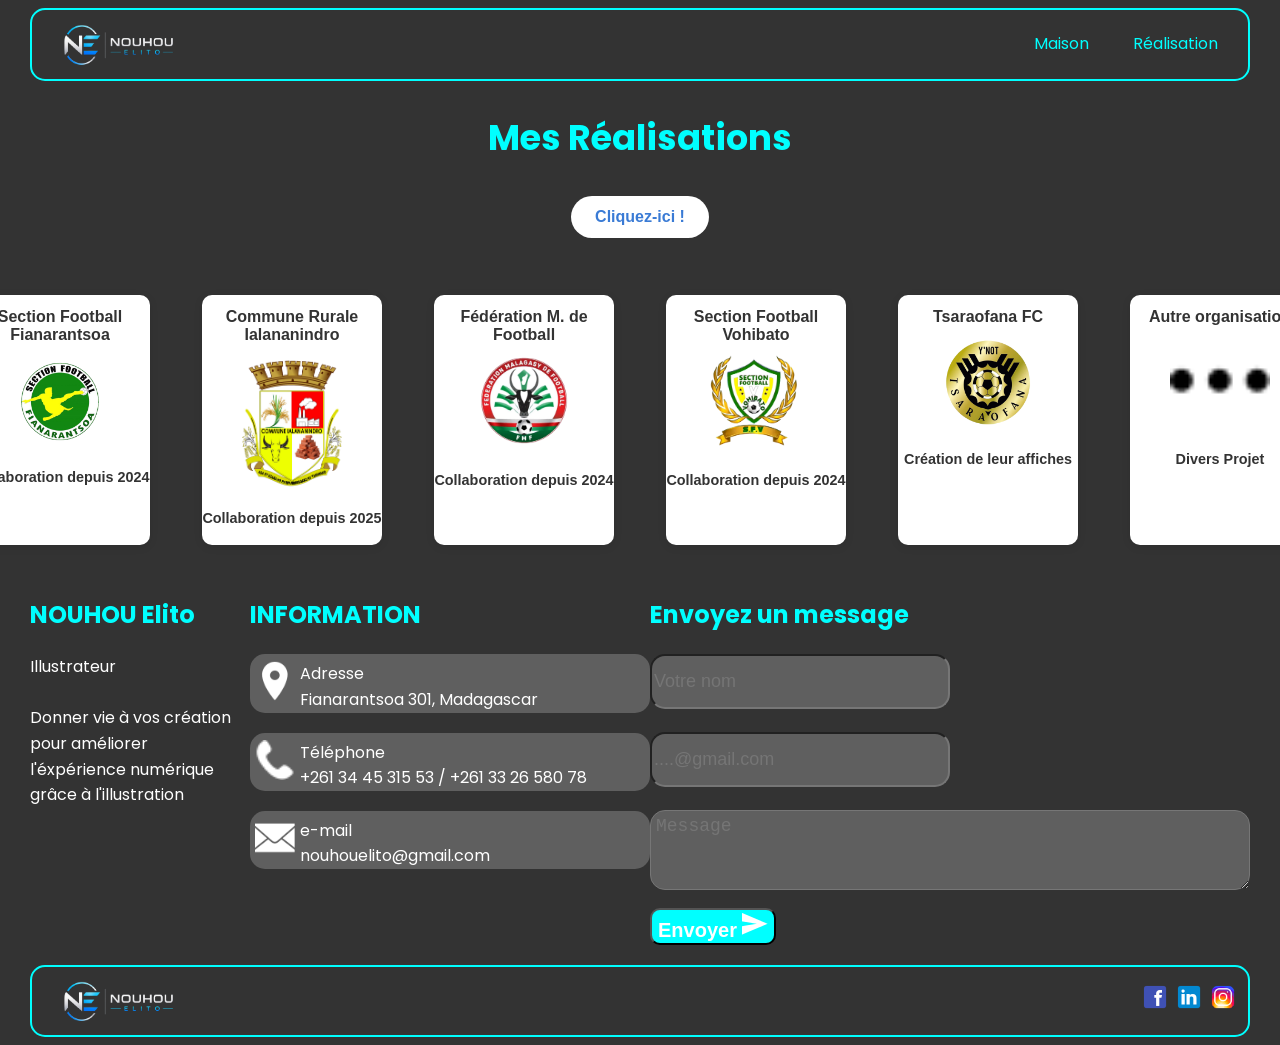
==== Réalisation.html @ 3449a27c "version1" ====
<!DOCTYPE html>
<html lang="en">
<head>
    <meta charset="UTF-8">
    <meta name="viewport" content="width=device-width, initial-scale=1.0">
    <title>Réalisation</title>
    <link rel="stylesheet" href="rea.css">
</head>
<body>

    <header>
        <img src="Sary/Nouhou.png" alt="Logo">
        <nav>
            <a href="PortFolio.html">Maison</a>
            <a href="Réalisation.html">Réalisation</a>
        </nav>
    </header>

    <section id="bien" class="fade">
        <h2>Mes Réalisations</h2>
            <button onclick="changerTexte()">Cliquez-ici !</button>
        <p id="texteAnime"></p>
    </section>

    <section class="Projet fade">
        <button class="fra" onclick="showContent('proj1')">
            <article class="type">
                <h2>Section Football Fianarantsoa</h2>
                <img src="Sary/Logo section F1.png" alt="Imgade de Présentation">
                <p>Collaboration depuis 2024</p>
            </article>
        </button>

        <button class="fra" onclick="showContent('proj2')">
            <article class="type">
                <h2>Commune Rurale Ialananindro</h2>
                <img src="Sary/Logo CR ialananindro.png" alt="logo">
                <p>Collaboration depuis 2025</p>
            </article>
        </button>
            
        <button class="fra" onclick="showContent('proj3')">
            <article class="type">
                <h2>Fédération M. de Football</h2>
                <img src="Sary/Logo Federation.png" alt="logo">
                <p>Collaboration depuis 2024</p>
            </article>
        </button>

        <button class="fra" onclick="showContent('proj4')">
            <article class="type">
                <h2>Section Football Vohibato</h2>
                <img src="Sary/Logo Section Vohibaato.png" alt="logo">
                <p>Collaboration depuis 2024</p>
            </article>
        </button>

        <button class="fra" onclick="showContent('proj5')">
            <article class="type">
                <h2>Tsaraofana FC</h2>
                <img src="Sary/logo tsaraofana 2.png" alt="logo">
                <p>Création de leur affiches</p>
            </article>
        </button>

        <button class="fra" onclick="showContent('proj6')">
            <article class="type">
                <h2>Autre organisation</h2>
                <img src="Sary/icons8_more_26px.png" alt="trois point">
                <p>Divers Projet</p>
            </article>
        </button>
    </section>

    <!-- CONTENU DYNAMIQUE -->
    <section id="content" class="fade">
        <div id="proj1" class="content-item">
            <div class="icone">
                <img src="Sary/Logo section F1.png" alt="Imgade de Présentation">
                <h2>Section Football Fianarantsoa</h2>
            </div>

            <section class="Projet1">
                <img src="Sary/Certificat.jpg" alt="" width="300px">
                <img src="Sary/Classement Groupe B.jpg" alt="" width="180px">
                <img src="Sary/J4 D3 GA 2026.jpg" alt="" width="180px">
                <img src="Sary/design Bagde.jpg" alt="" width="180px">
            </section>

            <section class="Projet1">
                <img src="Sary/J1 Feminin.jpg" alt="" width="180px">
                <img src="Sary/Licence Fianarantsoa.jpg" alt="" width="300px">
                <img src="Sary/Tournoi Basket.jpg" alt="" width="180px">
                <img src="Sary/Tournoi Vacance 2025.jpg" alt="" width="180px">
            </section>
        </div>

        <div id="proj2" class="content-item">
            <div class="icone">
                <img src="Sary/Logo CR ialananindro.png" alt="Imgade de Présentation">
                <h2>Commune Rurale Ialananindro</h2>
            </div>

            <section class="Projet1">
                <img src="Sary/Plan de Masse.jpg" alt="" width="180px">
                <img src="Sary/" alt="">
                <img src="Sary/8 mars ialananindro.jpg" alt="" width="500px">
                <img src="Sary/" alt="">
            </section>

            <section class="Projet1">
                <img src="Sary/" alt="">
                <img src="Sary/" alt="">
                <img src="Sary/" alt="">
                <img src="Sary/" alt="">
            </section>
        </div>

        <div id="proj3" class="content-item">
            <div class="icone">
                <img src="Sary/Logo Federation.png" alt="Imgade de Présentation">
                <h2>Fédération Malagasy de Football</h2>
            </div>

            <section class="Projet1">
                <img src="Sary/Phase Final Feminin.png" alt="" width="180px">
                <img src="Sary/Calendrier U17.jpg" alt="" width="180px">
                <img src="Sary/Phase Final Feminin Gp.png" alt="" width="180px">
                <img src="Sary/Mada vs Seychelles.jpg" alt="" width="180px">
            </section>

            <section class="Projet1">
                <img src="Sary/Haute Matsiatra.jpg" alt="" width="250px">
                <img src="Sary/Billet Barea.png" alt="" width="250px">
                <img src="Sary/Championne.jpg" alt="" width="250px">
                <img src="Sary/" alt="">
            </section>
        </div>

        <div id="proj4" class="content-item">
            <div class="icone">
                <img src="Sary/Logo Section Vohibaato.png" alt="Imgade de Présentation">
                <h2>Section Football Vohibato</h2>
            </div>

            <section class="Projet1">
                <img src="Sary/Resultat demi.jpg" alt="" width="300px">
                <img src="Sary/Quart Vohibato 1.jpg" alt="" width="180px">
                <img src="Sary/Final 2025 vohibato.jpg" alt="" width="180px">
            </section>

            <section class="Projet1">
                <img src="Sary/Certificat Arbitre.jpg" alt="" width="300px">
                <img src="Sary/Final.png" alt="" width="180px">
            </section>
        </div>

        <div id="proj5" class="content-item">
            <div class="icone">
                <img src="Sary/logo tsaraofana 2.png" alt="Imgade de Présentation">
                <h2>Tsaraofana FC</h2>
            </div>

            <section class="Projet1">
                <img src="Sary/Jour de match J4.jpg" alt="" width="180px">
                <img src="Sary/D1 J12.jpg" alt="" width="180px">
                <img src="Sary/Play off.jpg" alt="" width="180px">
                <img src="Sary/XI depart.jpg" alt="" width="180px">
            </section>

            <section class="Projet1">
                <img src="Sary/Full time play off J1.jpg" alt="" width="300px">
                <img src="Sary/D1 J9.jpg" alt="" width="300px">
                <img src="Sary/Final Retour.jpg" alt="" width="180px">
            </section>
        </div>

        <div id="proj6" class="content-item">
            <div class="icone">
                <h2>Divers Projet</h2>
            </div>

            <section class="Projet1">
                <img src="Sary/Cal vao recto.jpg" alt="" width="300px">
                <img src="Sary/Carte Visite.jpg" alt="" width="300px">
                <img src="Sary/Fac Science.jpg" alt="" width="180px">
            </section>

            <section class="Projet1">
                <img src="Sary/Nouvelle An.jpg" alt="" width="300px">
                <img src="Sary/17.2.jpg" alt="" width="300px">
                <img src="Sary/17.1.jpg" alt="" width="300px">
            </section>
        </div>
    </section>

    <Section class="demi fade">
        <article>
            <h2>
                NOUHOU Elito
            </h2>
            Illustrateur <br> <br>
            Donner vie à vos création pour améliorer <br> 
            l'éxpérience numérique grâce à l'illustration
        </article>

        <article>
            <h2>
                INFORMATION
            </h2>
            <div class="loca">
                <img src="Sary/Localisation.png" alt="" width="40px" height="40px">
                Adresse <br>
                Fianarantsoa 301, Madagascar
            </div>
            <div class="loca">
                <img src="Sary/phone.png" alt="" width="40px" height="40px">
                Téléphone <br>
                +261 34 45 315 53 / +261 33 26 580 78
            </div>
            <div class="loca">
                <img src="Sary/email.png" alt="" width="40px" height="40px">
                e-mail <br>
                nouhouelito@gmail.com
            </div>
        </article>

        <article>
            <h2>
                Envoyez un message
            </h2>

            <div id="contact" class="py-5 fade-in">
                <form method="POST">
                    <div>
                        <input type="text" name="nom" placeholder="Votre nom" required>
                        <input type="email" name="email" placeholder="....@gmail.com" required>
                    </div>
                    <textarea name="message" placeholder="Message" required></textarea> <br>
                    <button>Envoyer <img src="Sary/send.png" alt="" ></button>
                </form>
            </div>
        </article>
    </Section>

    <footer>
        <img src="Sary/Nouhou.png" alt="Logo" width="150px">
        <div>
            <a href="https://www.facebook.com/nouhou.elito" target="_blank"><img src="Sary/facebook.png" alt="Facebook"></a>
            <a href="https://www.linkedIn.com/in/nouhou-elito" target="_blank"><img src="Sary/link.png" alt="linkedIn"></a>
            <a href="https://www.Instagram.com/elitonouhou" target="_blank"><img src="Sary/insta.png" alt="Instagram"></a>
        </div>
    </footer>

    <script>

        // ===== TEXTE BOUTON =====
        function changerTexte() {
            const texte = document.getElementById("texteAnime");
            texte.innerText = "Appuyez sur un logo pour découvrir l'utilisation de mon expertise";
            texte.style.color = "#fff";
            texte.style.fontSize = "18px";
        }

        // ===== AFFICHAGE PROJET + ANIMATION =====
        function showContent(id) {

            const contents = document.querySelectorAll('.content-item');

            contents.forEach(item => {
                item.style.display = 'none';
            });

            const target = document.getElementById(id);
            target.style.display = 'block';

            // animation apparition
            target.style.opacity = 0;
            target.style.transform = "translateY(40px)";

            setTimeout(() => {
                target.style.transition = "0.6s";
                target.style.opacity = 1;
                target.style.transform = "translateY(0)";
            }, 100);
        }

        // ===== ANIMATION SCROLL =====
        const faders = document.querySelectorAll('.fade');

        function showOnScroll() {
            faders.forEach(el => {
                const top = el.getBoundingClientRect().top;
                const screenHeight = window.innerHeight;

                if (top < screenHeight - 100) {
                    el.classList.add('visible');
                }
            });
        }

        window.addEventListener('scroll', showOnScroll);
        window.addEventListener('load', showOnScroll);

        // ===== MACHINE À ÉCRIRE =====
        const titre = document.querySelector("#bien h2");

        if (titre) {
            const texte = titre.innerHTML;
            titre.innerHTML = "";

            let i = 0;

            function typing() {
                if (i < texte.length) {
                    titre.innerHTML += texte.charAt(i);
                    i++;
                    setTimeout(typing, 80);
                }
            }

            typing();
        }

    </script>

</body>
</html>
---- rea.css ----
@import url('https://fonts.googleapis.com/css2?family=Poppins:wght@300;500;700&display=swap');

* {
    box-sizing: border-box;
    scroll-behavior: smooth;
}

body {
    font-family: 'Poppins', sans-serif;
    background: #333;
    color: white;
    line-height: 1.6;
    margin-left: 30px;
    margin-right: 30px;
}


header {
    display: flex;
    justify-content: space-between;
    background-color: #333;
    border: solid 2px aqua;
    align-items: center;
    padding: 10px;
    border-radius: 15px;
}

nav a {
    text-decoration: none;
    padding: 20px;
    margin-top: 20px;
    color: aqua;
}

nav a:hover {
    color: red;
}

h4 {
    margin-bottom: 10px;
    display: flex;
}


header img {
    width: 150px;
}

section.Projet {
    max-width: 100%;
    padding: 10px;
    border-radius: 15px;
    animation: fadeIn 1s ease;
    display: flex;
    justify-content: center;
}

.type {
    background-color: white;
    width: 180px;
    border-radius: 10px;
    box-shadow: 0 2px 8px rgba(0,0,0,0.1);
    overflow: hidden;
    transition: transform 0.3s;
    margin: 20px;
    height: 250px;
}

.icone {
    display: flex;
    justify-content: center;
    align-items: center;
}

.icone img {
    width: 50px;
    height: 50px;
}

section.Projet1 {
    max-width: 100%;
    padding: 10px;
    border-radius: 15px;
    animation: fadeIn 1s ease;
    display: flex;
    justify-content: center;
}

.Projet1 img {
    background-color: white;
    border-radius: 10px;
    box-shadow: 0 2px 8px rgba(0,0,0,0.1);
    overflow: hidden;
    transition: transform 0.3s;
    margin: 5px;
}

article.type h2 {
    font-size: 1rem;
    margin-bottom: 5px;
    color: #333;
    text-align: center;
}

article.type p {
    font-size: 0.9rem;   
    color: #333;
    text-align: center;
}

.type:hover {
    transform: translateY(-5px);
}

.type img {
    width: 100px;
    text-align: center;
    object-fit: cover;
    border-radius: 10px;
}

button.fra {
    background: none;
    border: none;
}

.demi h2 {
    color: aqua;
}

.demi {
    display: flex;
    justify-content: space-between;
    
}

.loca {
    display: flex;
    background: rgb(95, 95, 95);
    width: 400px;
    text-align: left;
    padding-top: 7px;
    border-radius: 15px;
    margin-top: 20px;
}

.loca img {
    margin-left: 5px;
    margin-right: 5px;
    
}

input {
    width: 300px;
    height: 55px;
    font-size: 18px;
    margin-bottom: 23px;
    border-radius: 15px;
    background: rgb(95, 95, 95);
    color: white;
}
textarea {
    width: 600px;
    height: 80px    ;
    font-size: 18px;
    border-radius: 15px;
    padding: 5px;
    background: rgb(95, 95, 95);
    color: white;
}

button {
    background-color: aqua;
    color: white;
    align-items: center;
    font-weight: 700;
    font-size: 20px;
    border-radius: 10px;
    margin-top: 10px;
}

footer {
    display: flex;
    justify-content: space-between;
    background-color: #333;
    border: solid 2px aqua;
    align-items: center;
    padding: 10px;
    border-radius: 15px;
    margin-top: 20px;
}

footer div img {
    width: 30px;
}

.content-item {
  display: none;
  margin-top: 20px;
  padding: 20px;
  border-radius: 10px;
}


#bien {
    text-align: center;
    color: aqua;
    border-radius: 0;
    box-shadow: none;
}

#bien h2 {
    font-size: 2.2rem;
    margin-bottom: 20px;
}

#bien button {
    padding: 12px 24px;
    font-size: 16px;
    background: #fff;
    color: #3a7bd5;
    border: none;
    border-radius: 30px;
    cursor: pointer;
    transition: transform 0.2s ease, background 0.3s ease;
}

#bien button:hover {
    background: #eee;
    transform: scale(1.05);
}

#textAnime {
    margin-top: 20px;
    font-weight: bold;
}

/* ===== ANIMATIONS ===== */

.fade {
    opacity: 0;
    transform: translateY(40px);
    transition: 0.8s ease;
}

.fade.visible {
    opacity: 1;
    transform: translateY(0);
}

/* effet zoom image */
.Projet1 img {
    transition: transform 0.4s ease;
}

.Projet1 img:hover {
    transform: scale(1.05);
}

/* ===== RESPONSIVE GLOBAL ===== */

/* TABLETTE */
@media (max-width: 1024px) {

    section.Projet {
        flex-wrap: wrap;
    }

    .type {
        width: 45%;
    }

    section.Projet1 {
        flex-wrap: wrap;
    }

    .Projet1 img {
        width: 45% !important;
    }

    .demi {
        flex-direction: column;
        align-items: center;
    }

    textarea {
        width: 100%;
    }
}

/* MOBILE */
@media (max-width: 600px) {

    body {
        margin: 10px;
    }

    header {
        flex-direction: column;
        text-align: center;
    }

    nav a {
        display: block;
        padding: 10px;
    }

    section.Projet {
        flex-direction: column;
        align-items: center;
    }

    .type {
        width: 90%;
    }

    .Projet1 {
        flex-direction: column;
        align-items: center;
    }

    .Projet1 img {
        width: 90% !important;
    }

    input, textarea {
        width: 100%;
    }

    .loca {
        width: 100%;
    }
}
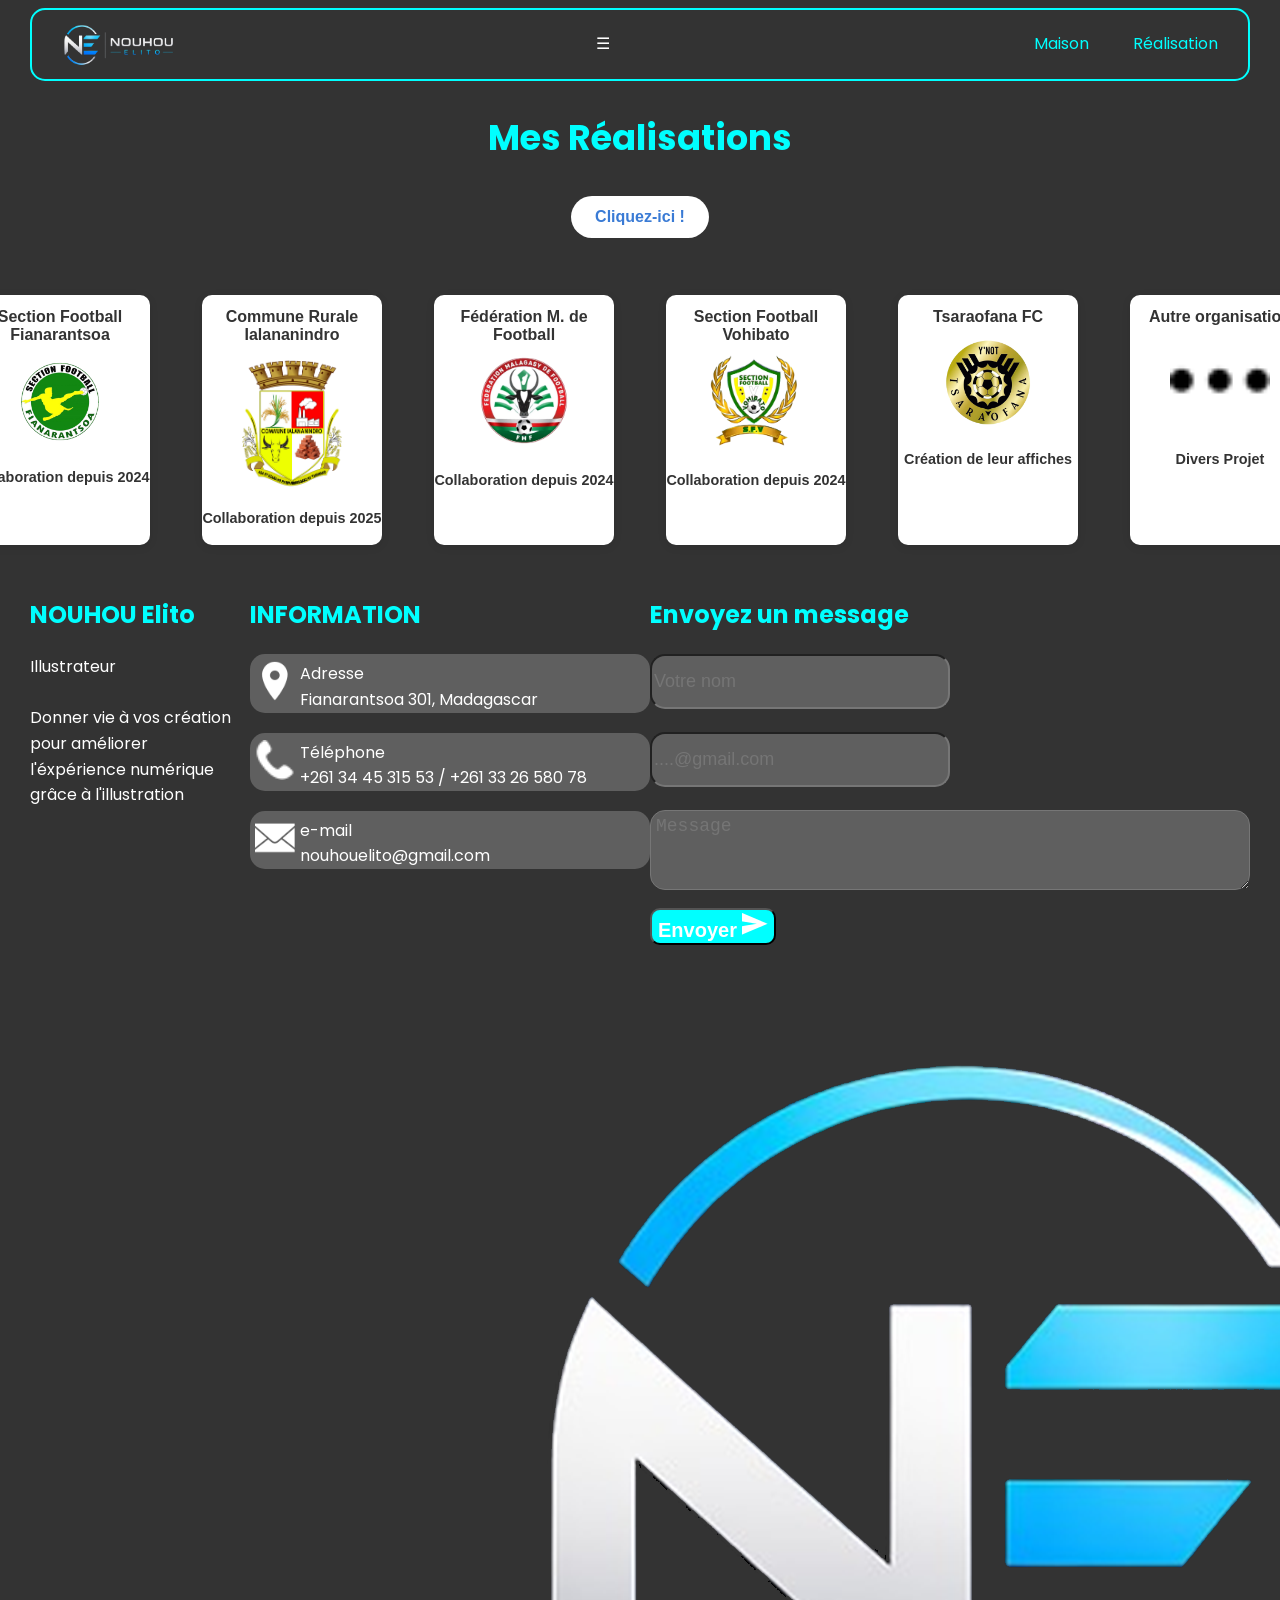
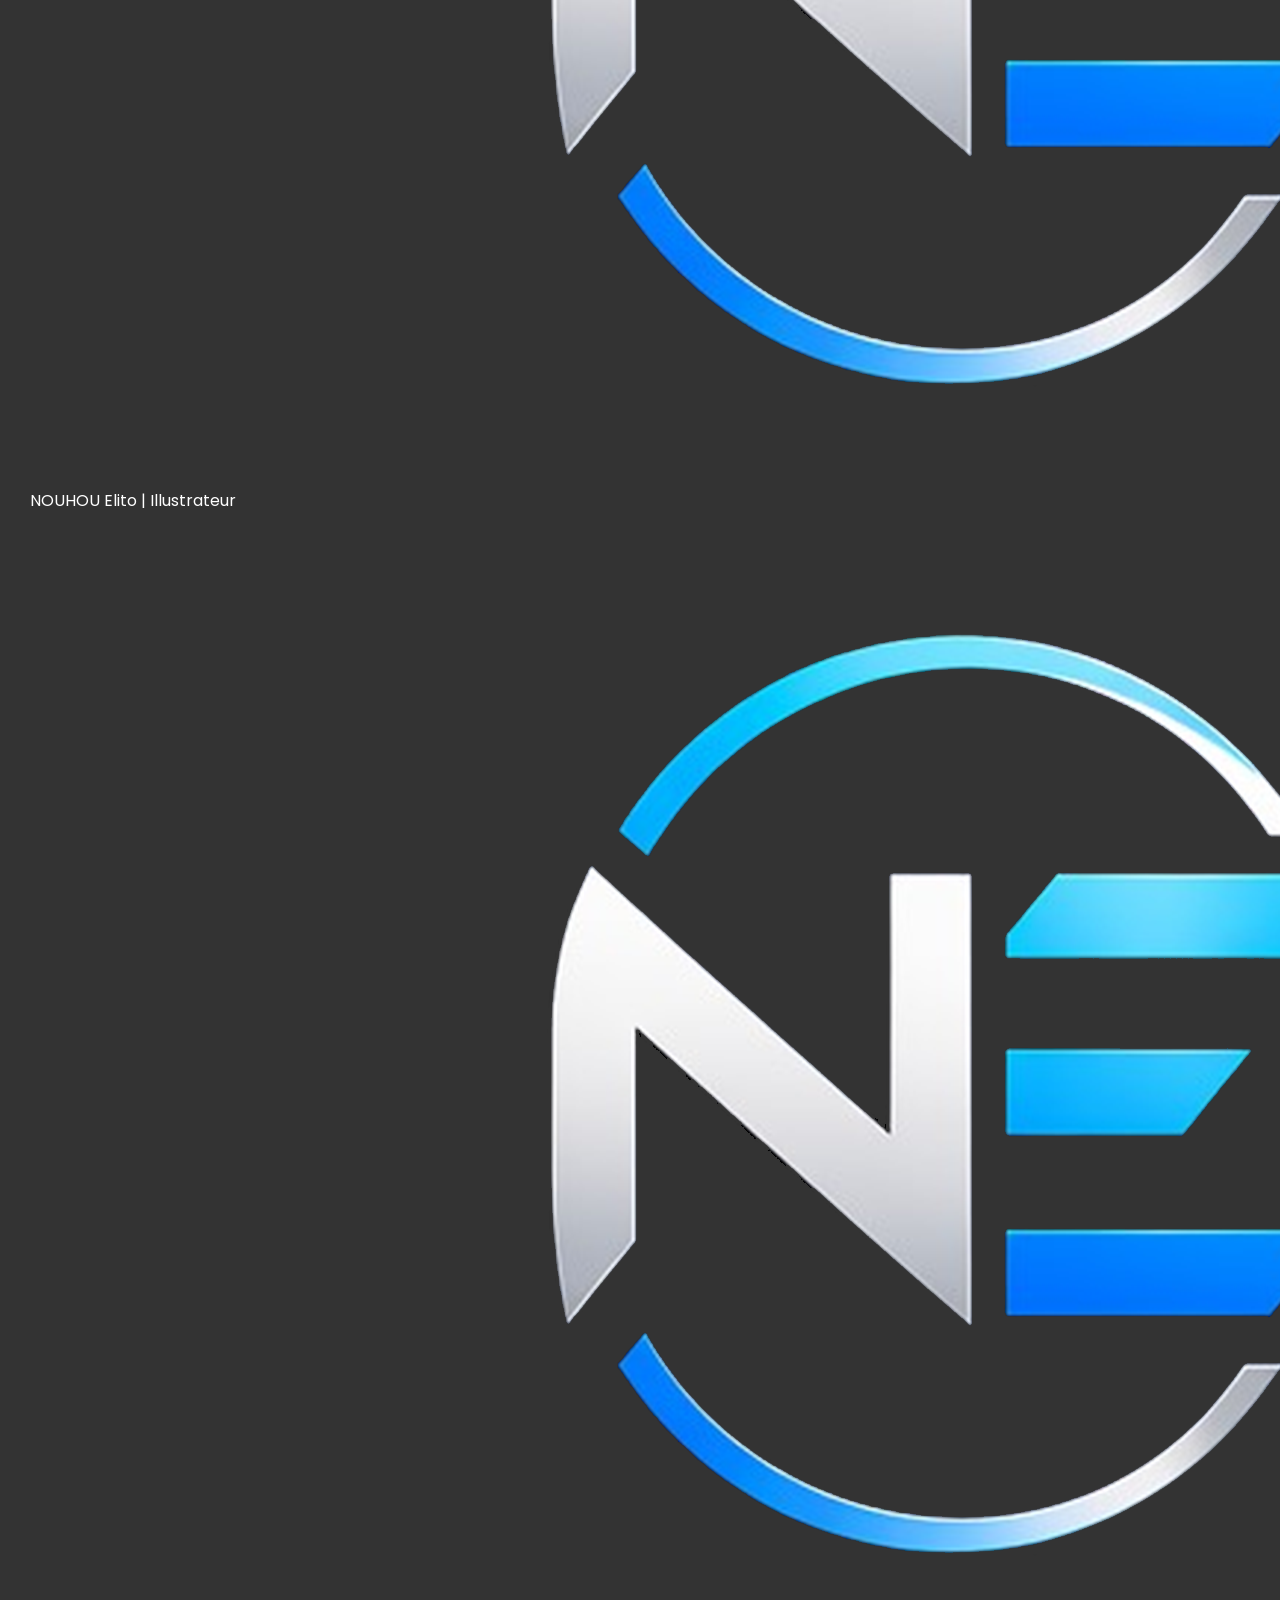
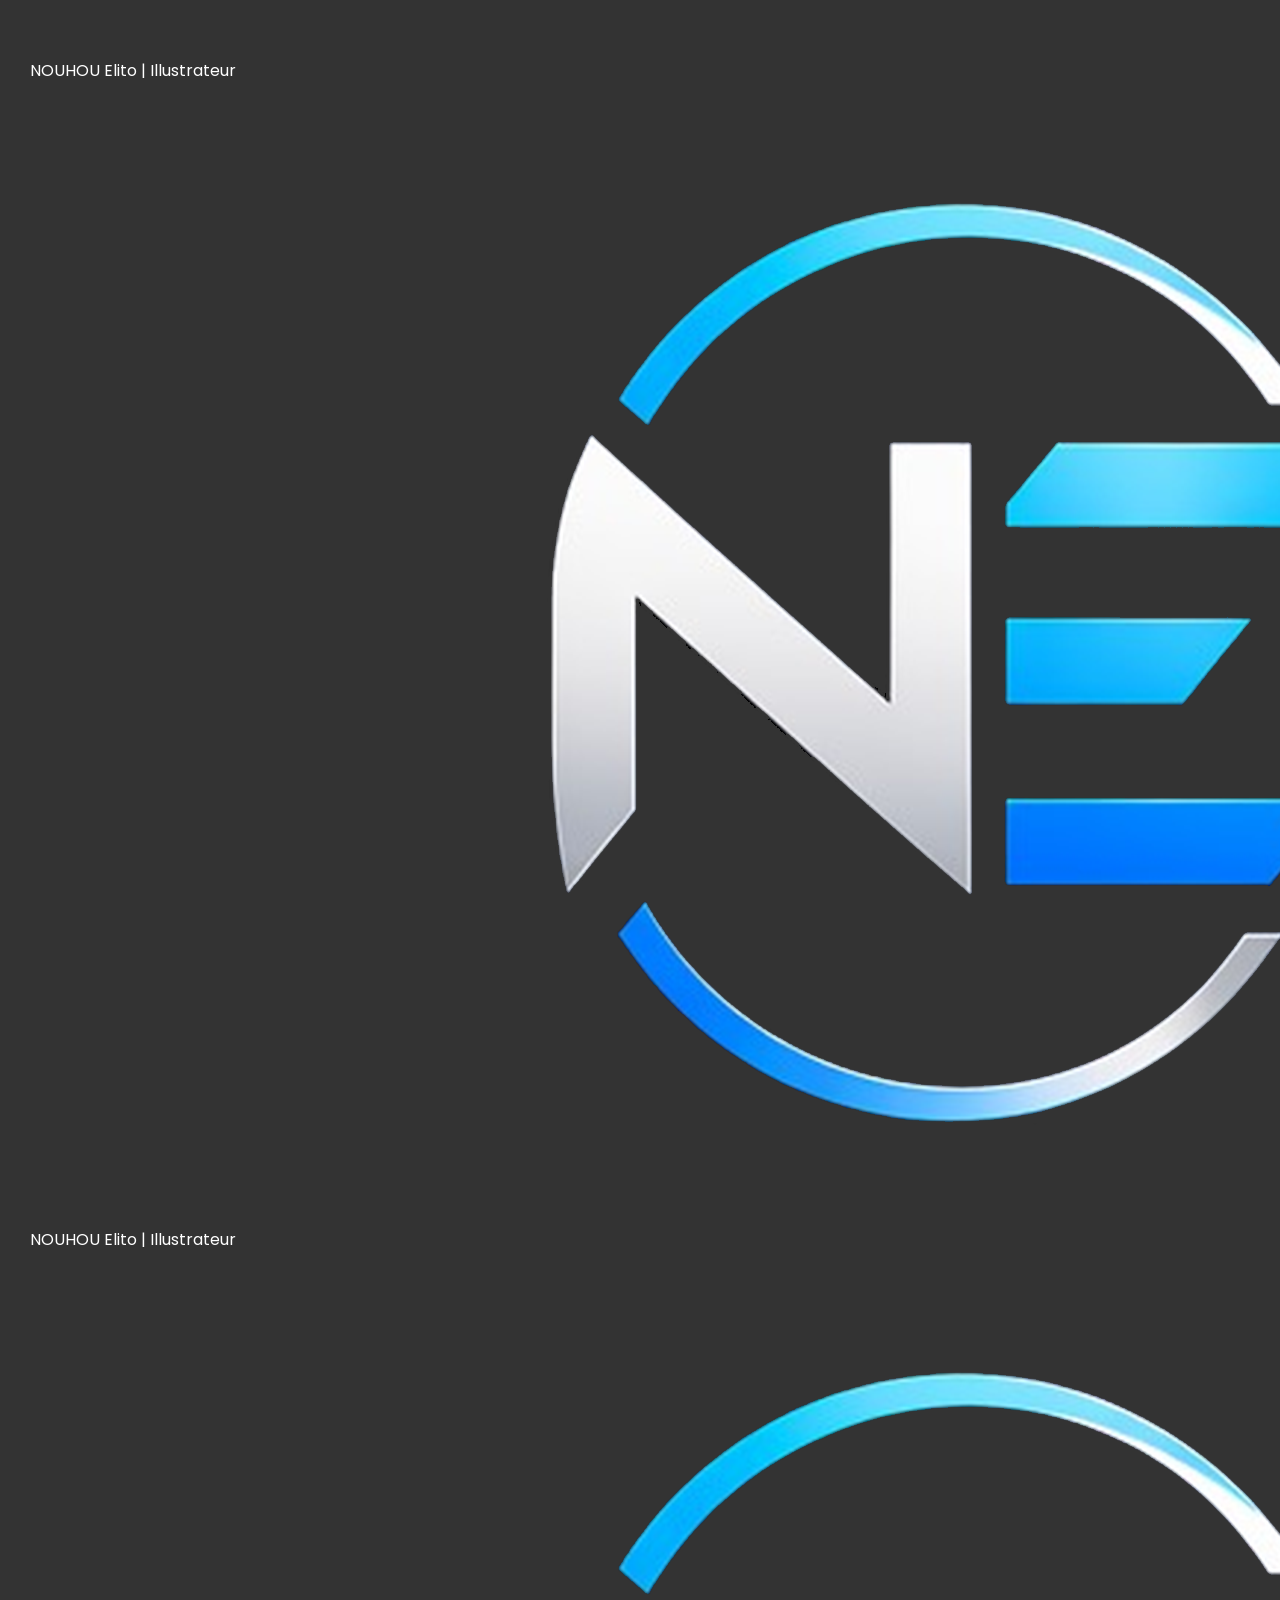
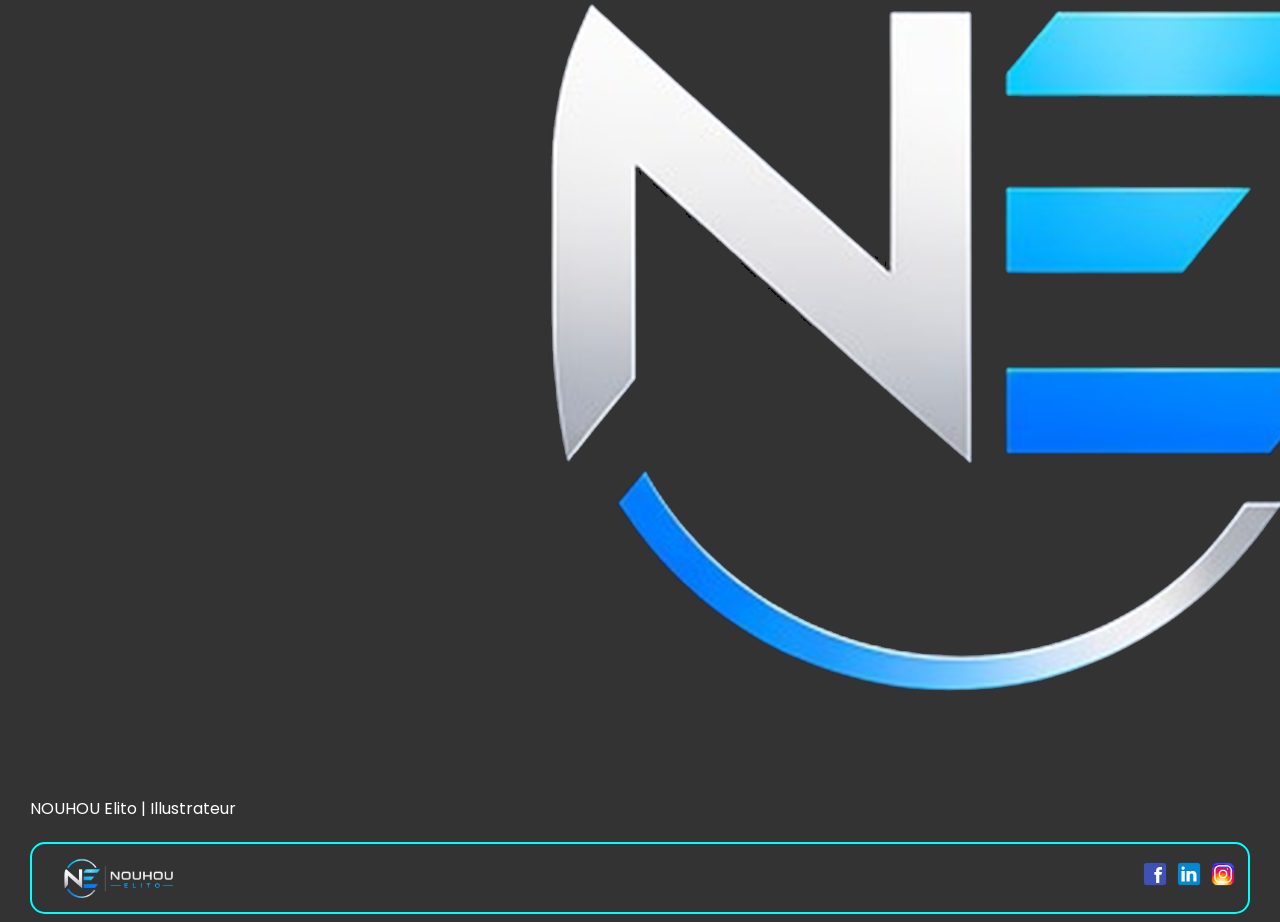
==== commit d6c5195a: "Réalisation.html" ====
--- a/Réalisation.html
+++ b/Réalisation.html
@@ -10,8 +10,14 @@
 
     <header>
         <img src="Sary/Nouhou.png" alt="Logo">
-        <nav>
-            <a href="PortFolio.html">Maison</a>
+
+        <!-- Bouton hamburger -->
+        <div class="menu-toggle" id="menu-toggle">
+            ☰
+        </div>
+
+        <nav id="navbar">
+            <a href="index.html">Maison</a>
             <a href="Réalisation.html">Réalisation</a>
         </nav>
     </header>
@@ -243,6 +249,33 @@
         </article>
     </Section>
 
+    <section class="animation">
+        <article class="animation1">
+
+            <!-- DUPLICATION pour effet infini -->
+            <div class="sary">
+                <img src="Sary/Nouhou.png" alt="logo">
+                <div class="text">NOUHOU Elito | Illustrateur</div>
+            </div>
+
+            <div class="sary">
+                <img src="Sary/Nouhou.png" alt="logo">
+                <div class="text">NOUHOU Elito | Illustrateur</div>
+            </div>
+
+            <div class="sary">
+                <img src="Sary/Nouhou.png" alt="logo">
+                <div class="text">NOUHOU Elito | Illustrateur</div>
+            </div>
+
+            <div class="sary">
+                <img src="Sary/Nouhou.png" alt="logo">
+                <div class="text">NOUHOU Elito | Illustrateur</div>
+            </div>
+
+        </article>
+    </section>
+
     <footer>
         <img src="Sary/Nouhou.png" alt="Logo" width="150px">
         <div>
@@ -322,7 +355,23 @@
             typing();
         }
 
+            // ===== MENU HAMBURGER =====
+    const menuToggle = document.getElementById("menu-toggle");
+    const navbar = document.getElementById("navbar");
+
+    // ouvrir / fermer menu
+    menuToggle.addEventListener("click", () => {
+        navbar.classList.toggle("active");
+    });
+
+    // fermer menu après clic sur un lien
+    document.querySelectorAll("#navbar a").forEach(link => {
+        link.addEventListener("click", () => {
+            navbar.classList.remove("active");
+        });
+    });
+
     </script>
 
 </body>
-</html>+</html>
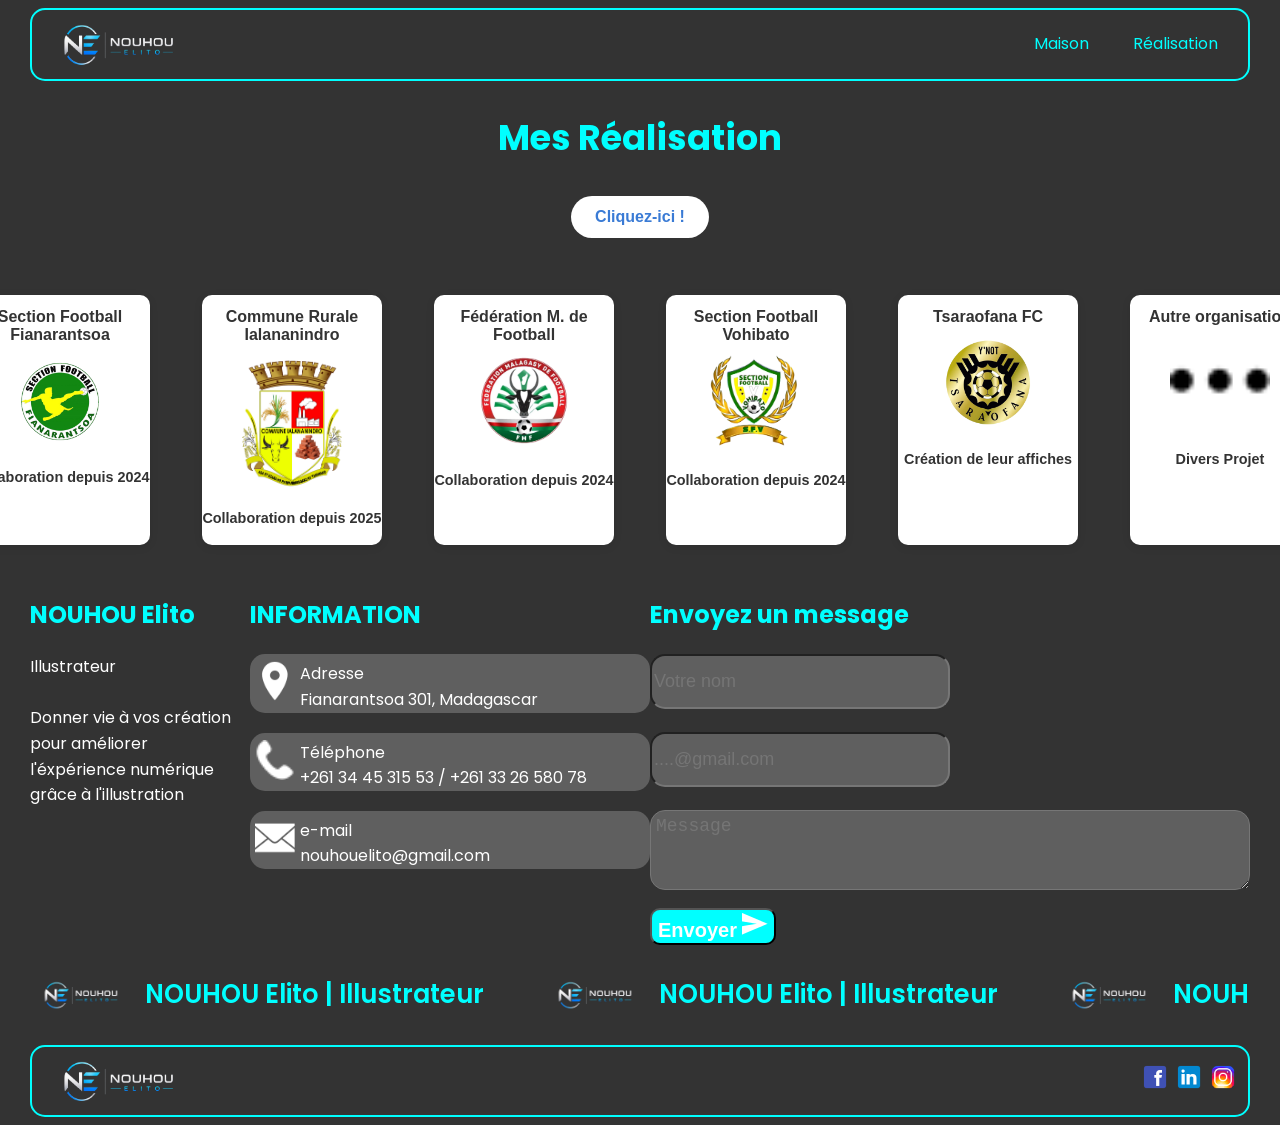
==== commit b6d2dc76: "Réalisation.html" ====
--- a/Réalisation.html
+++ b/Réalisation.html
@@ -22,13 +22,13 @@
         </nav>
     </header>
 
-    <section id="bien" class="fade">
+    <section id="bien">
         <h2>Mes Réalisations</h2>
             <button onclick="changerTexte()">Cliquez-ici !</button>
         <p id="texteAnime"></p>
     </section>
 
-    <section class="Projet fade">
+    <section class="Projet">
         <button class="fra" onclick="showContent('proj1')">
             <article class="type">
                 <h2>Section Football Fianarantsoa</h2>
--- a/rea.css
+++ b/rea.css
@@ -131,7 +131,6 @@
 .demi {
     display: flex;
     justify-content: space-between;
-    
 }
 
 .loca {
@@ -295,11 +294,6 @@
         margin: 10px;
     }
 
-    header {
-        flex-direction: column;
-        text-align: center;
-    }
-
     nav a {
         display: block;
         padding: 10px;
@@ -330,4 +324,140 @@
     .loca {
         width: 100%;
     }
-}+}
+
+/* ===== HAMBURGER ===== */
+
+.menu-toggle{
+    display: none;
+}
+
+/* ===== MOBILE ===== */
+@media (max-width: 768px){
+
+    body{
+        margin: 10px;
+    }
+
+    header{
+        display: flex;
+        justify-content: space-between;
+        align-items: center;
+        padding: 12px 15px;
+        position: relative;
+        z-index: 1000;
+    }
+
+    header img{
+        width: 100px;
+    }
+
+    /* bouton hamburger */
+    .menu-toggle{
+        display: flex;
+        justify-content: center;
+        align-items: center;
+
+        width: 45px;
+        height: 45px;
+
+        font-size: 28px;
+        color: aqua;
+
+        cursor: pointer;
+    }
+
+    /* menu caché */
+    nav{
+        display: none;
+        flex-direction: column;
+
+        position: absolute;
+        top: 75px;
+        left: 0;
+
+        width: 100%;
+
+        background: #222;
+
+        border: 2px solid aqua;
+        border-radius: 15px;
+
+        padding: 10px 0;
+    }
+
+    /* menu visible */
+    nav.active{
+        display: flex;
+    }
+
+    nav a{
+        padding: 15px;
+        margin: 0;
+        text-align: center;
+    }
+
+    table{
+        display: block;
+        overflow-x: auto;
+    }
+
+    th{
+        min-width: 250px;
+    }
+
+    input,
+    textarea{
+        width: 100%;
+    }
+
+    section.tete div{
+        margin-top: 30px;
+    }
+}
+
+.animation {
+    width: 100%;
+    overflow: hidden;
+    position: relative;
+    height: 80px;
+}
+
+/* Défilement fluide */
+.animation1 {
+    display: flex;
+    width: max-content;
+    animation: scroll 30s linear infinite;
+}
+
+/* Bloc (logo + texte) */
+.sary {
+    display: flex;
+    align-items: center;
+    gap: 15px;
+    margin-right: 60px;
+}
+
+/* Logo */
+.sary img {
+    width: 100px;
+    height: 100px;
+    object-fit: contain;
+}
+
+/* Texte */
+.text {
+    font-size: 1.6rem;
+    color: aqua;
+    font-weight: 600;
+}
+
+/* Animation infinie sans coupure */
+@keyframes scroll {
+    0% {
+        transform: translateX(0);
+    }
+    100% {
+        transform: translateX(-50%);
+    }
+}
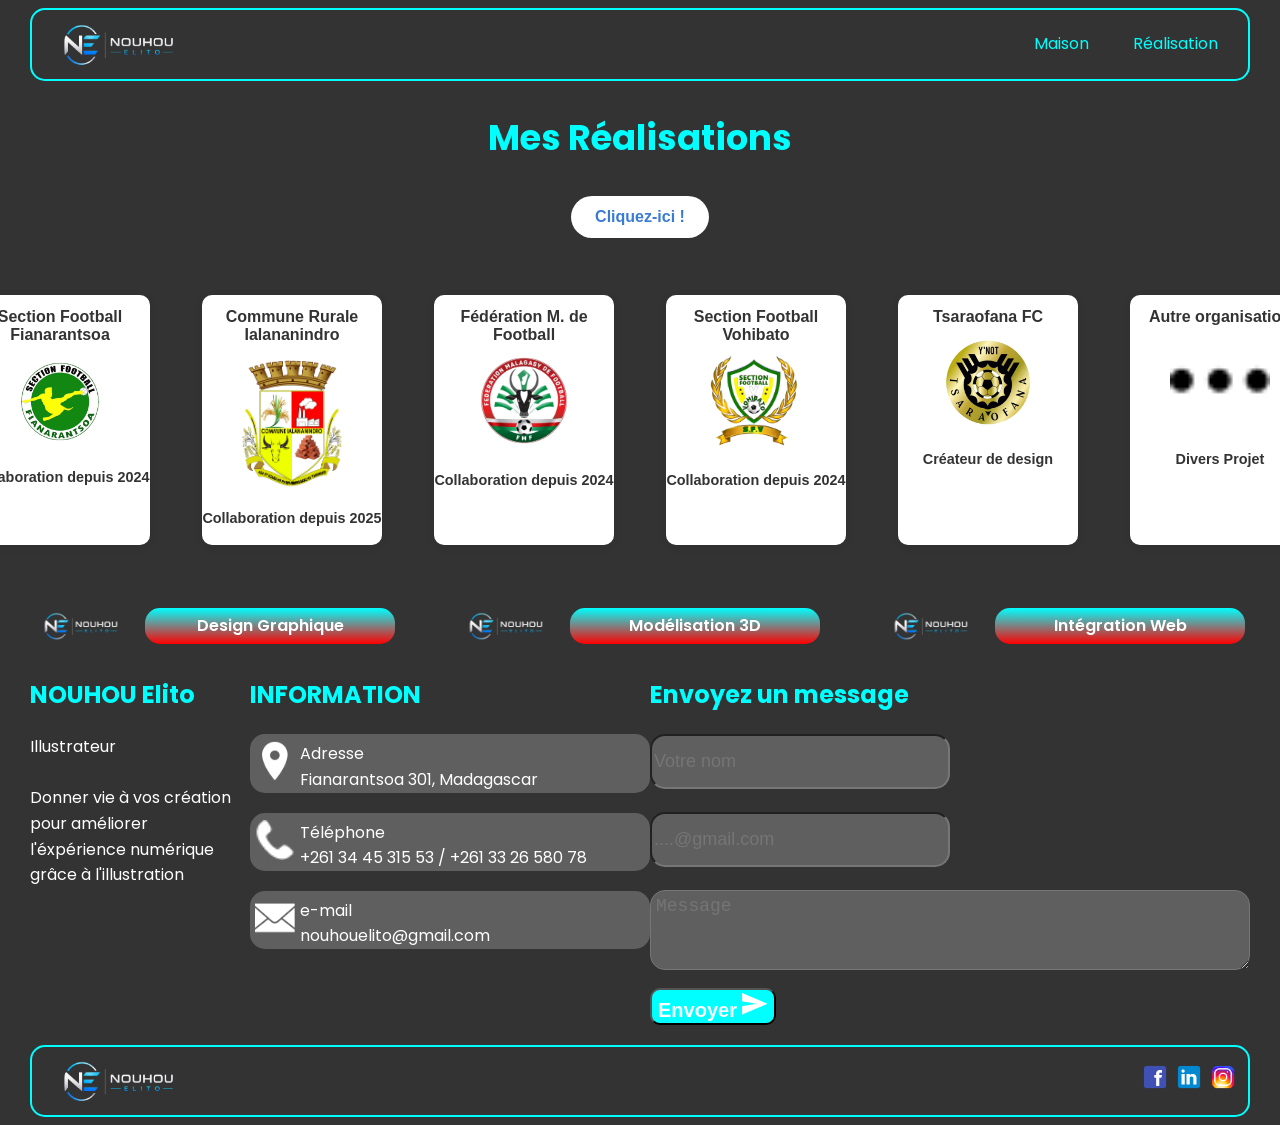
==== commit f479bc0a: "Réalisation.html" ====
--- a/Réalisation.html
+++ b/Réalisation.html
@@ -11,8 +11,7 @@
     <header>
         <img src="Sary/Nouhou.png" alt="Logo">
 
-        <!-- Bouton hamburger -->
-        <div class="menu-toggle" id="menu-toggle">
+        <div class="menu" id="menu">
             ☰
         </div>
 
@@ -28,7 +27,7 @@
         <p id="texteAnime"></p>
     </section>
 
-    <section class="Projet">
+    <section class="Projet fade">
         <button class="fra" onclick="showContent('proj1')">
             <article class="type">
                 <h2>Section Football Fianarantsoa</h2>
@@ -65,7 +64,7 @@
             <article class="type">
                 <h2>Tsaraofana FC</h2>
                 <img src="Sary/logo tsaraofana 2.png" alt="logo">
-                <p>Création de leur affiches</p>
+                <p>Créateur de design</p>
             </article>
         </button>
 
@@ -78,8 +77,7 @@
         </button>
     </section>
 
-    <!-- CONTENU DYNAMIQUE -->
-    <section id="content" class="fade">
+    <section id="contenu" class="fade">
         <div id="proj1" class="content-item">
             <div class="icone">
                 <img src="Sary/Logo section F1.png" alt="Imgade de Présentation">
@@ -198,6 +196,30 @@
                 <img src="Sary/17.1.jpg" alt="" width="300px">
             </section>
         </div>
+    </section>
+
+    <section class="animation fade">
+        <article class="animation1">
+            <div class="sary">
+                <img src="Sary/Nouhou.png" alt="logo">
+                <div class="text">Design Graphique</div>
+            </div>
+
+            <div class="sary">
+                <img src="Sary/Nouhou.png" alt="logo">
+                <div class="text">Modélisation 3D</div>
+            </div>
+
+            <div class="sary">
+                <img src="Sary/Nouhou.png" alt="logo">
+                <div class="text">Intégration Web</div>
+            </div>
+
+            <div class="sary">
+                <img src="Sary/Nouhou.png" alt="logo">
+                <div class="text">Design UI/UX, Maquettes</div>
+            </div>
+        </article>
     </section>
 
     <Section class="demi fade">
@@ -249,33 +271,6 @@
         </article>
     </Section>
 
-    <section class="animation">
-        <article class="animation1">
-
-            <!-- DUPLICATION pour effet infini -->
-            <div class="sary">
-                <img src="Sary/Nouhou.png" alt="logo">
-                <div class="text">NOUHOU Elito | Illustrateur</div>
-            </div>
-
-            <div class="sary">
-                <img src="Sary/Nouhou.png" alt="logo">
-                <div class="text">NOUHOU Elito | Illustrateur</div>
-            </div>
-
-            <div class="sary">
-                <img src="Sary/Nouhou.png" alt="logo">
-                <div class="text">NOUHOU Elito | Illustrateur</div>
-            </div>
-
-            <div class="sary">
-                <img src="Sary/Nouhou.png" alt="logo">
-                <div class="text">NOUHOU Elito | Illustrateur</div>
-            </div>
-
-        </article>
-    </section>
-
     <footer>
         <img src="Sary/Nouhou.png" alt="Logo" width="150px">
         <div>
@@ -286,56 +281,7 @@
     </footer>
 
     <script>
-
-        // ===== TEXTE BOUTON =====
-        function changerTexte() {
-            const texte = document.getElementById("texteAnime");
-            texte.innerText = "Appuyez sur un logo pour découvrir l'utilisation de mon expertise";
-            texte.style.color = "#fff";
-            texte.style.fontSize = "18px";
-        }
-
-        // ===== AFFICHAGE PROJET + ANIMATION =====
-        function showContent(id) {
-
-            const contents = document.querySelectorAll('.content-item');
-
-            contents.forEach(item => {
-                item.style.display = 'none';
-            });
-
-            const target = document.getElementById(id);
-            target.style.display = 'block';
-
-            // animation apparition
-            target.style.opacity = 0;
-            target.style.transform = "translateY(40px)";
-
-            setTimeout(() => {
-                target.style.transition = "0.6s";
-                target.style.opacity = 1;
-                target.style.transform = "translateY(0)";
-            }, 100);
-        }
-
-        // ===== ANIMATION SCROLL =====
-        const faders = document.querySelectorAll('.fade');
-
-        function showOnScroll() {
-            faders.forEach(el => {
-                const top = el.getBoundingClientRect().top;
-                const screenHeight = window.innerHeight;
-
-                if (top < screenHeight - 100) {
-                    el.classList.add('visible');
-                }
-            });
-        }
-
-        window.addEventListener('scroll', showOnScroll);
-        window.addEventListener('load', showOnScroll);
-
-        // ===== MACHINE À ÉCRIRE =====
+        // text
         const titre = document.querySelector("#bien h2");
 
         if (titre) {
@@ -355,16 +301,59 @@
             typing();
         }
 
-            // ===== MENU HAMBURGER =====
-    const menuToggle = document.getElementById("menu-toggle");
+        function changerTexte() {
+            const texte = document.getElementById("texteAnime");
+            texte.innerText = "Appuyez sur un logo pour découvrir l'utilisation de mon expertise";
+            texte.style.color = "#fff";
+            texte.style.fontSize = "18px";
+        }
+
+        function showContent(id) {
+            const contents = document.querySelectorAll('.content-item');
+            contents.forEach(item => {
+                item.style.display = 'none';
+            });
+            const target = document.getElementById(id);
+            target.style.display = 'block';
+
+            // animation apparition
+            target.style.opacity = 0;
+            target.style.transform = "translateY(40px)";
+
+            setTimeout(() => {
+                target.style.transition = "0.6s";
+                target.style.opacity = 1;
+                target.style.transform = "translateY(0)";
+            }, 100);
+        }
+
+        // animation scroll
+        const faders = document.querySelectorAll('.fade');
+
+        function showOnScroll() {
+            faders.forEach(el => {
+                const top = el.getBoundingClientRect().top;
+                const screenHeight = window.innerHeight;
+
+                if (top < screenHeight - 100) {
+                    el.classList.add('visible');
+                }
+            });
+        }
+
+        window.addEventListener('scroll', showOnScroll);
+        window.addEventListener('load', showOnScroll);
+
+
+    // menu
+    const menuToggle = document.getElementById("menu");
     const navbar = document.getElementById("navbar");
 
-    // ouvrir / fermer menu
-    menuToggle.addEventListener("click", () => {
+        menuToggle.addEventListener("click", () => {
         navbar.classList.toggle("active");
     });
 
-    // fermer menu après clic sur un lien
+
     document.querySelectorAll("#navbar a").forEach(link => {
         link.addEventListener("click", () => {
             navbar.classList.remove("active");
--- a/rea.css
+++ b/rea.css
@@ -234,7 +234,6 @@
     font-weight: bold;
 }
 
-/* ===== ANIMATIONS ===== */
 
 .fade {
     opacity: 0;
@@ -247,16 +246,57 @@
     transform: translateY(0);
 }
 
-/* effet zoom image */
-.Projet1 img {
-    transition: transform 0.4s ease;
-}
-
-.Projet1 img:hover {
-    transform: scale(1.05);
-}
-
-/* ===== RESPONSIVE GLOBAL ===== */
+
+.menu{
+    display: none;
+}
+
+
+.animation {
+    width: 100%;
+    overflow: hidden;
+    position: relative;
+    height: 80px;
+}
+
+.animation1 {
+    display: flex;
+    width: max-content;
+    animation: scroll 30s linear infinite;
+}
+
+.sary {
+    display: flex;
+    align-items: center;
+    gap: 15px;
+    margin-right: 60px;
+}
+
+.sary img {
+    width: 100px;
+    height: 100px;
+    object-fit: contain;
+}
+
+.text {
+    font-size: 1rem;
+    background: linear-gradient(aqua, red);
+    border-radius: 15px;
+    padding: 5px;
+    width: 250px;
+    text-align: center;
+    font-weight: 600;
+}
+
+/* Animation */
+@keyframes scroll {
+    0% {
+        transform: translateX(0);
+    }
+    100% {
+        transform: translateX(-50%);
+    }
+}
 
 /* TABLETTE */
 @media (max-width: 1024px) {
@@ -294,11 +334,6 @@
         margin: 10px;
     }
 
-    nav a {
-        display: block;
-        padding: 10px;
-    }
-
     section.Projet {
         flex-direction: column;
         align-items: center;
@@ -314,11 +349,11 @@
     }
 
     .Projet1 img {
-        width: 90% !important;
+        width: 60% !important;
     }
 
     input, textarea {
-        width: 100%;
+        width: 80%;
     }
 
     .loca {
@@ -326,18 +361,8 @@
     }
 }
 
-/* ===== HAMBURGER ===== */
-
-.menu-toggle{
-    display: none;
-}
-
-/* ===== MOBILE ===== */
+/* header */
 @media (max-width: 768px){
-
-    body{
-        margin: 10px;
-    }
 
     header{
         display: flex;
@@ -352,41 +377,30 @@
         width: 100px;
     }
 
-    /* bouton hamburger */
-    .menu-toggle{
+    .menu{
         display: flex;
         justify-content: center;
         align-items: center;
-
         width: 45px;
         height: 45px;
-
         font-size: 28px;
         color: aqua;
-
         cursor: pointer;
     }
 
-    /* menu caché */
     nav{
         display: none;
         flex-direction: column;
-
         position: absolute;
         top: 75px;
         left: 0;
-
         width: 100%;
-
         background: #222;
-
         border: 2px solid aqua;
         border-radius: 15px;
-
         padding: 10px 0;
     }
 
-    /* menu visible */
     nav.active{
         display: flex;
     }
@@ -396,68 +410,4 @@
         margin: 0;
         text-align: center;
     }
-
-    table{
-        display: block;
-        overflow-x: auto;
-    }
-
-    th{
-        min-width: 250px;
-    }
-
-    input,
-    textarea{
-        width: 100%;
-    }
-
-    section.tete div{
-        margin-top: 30px;
-    }
-}
-
-.animation {
-    width: 100%;
-    overflow: hidden;
-    position: relative;
-    height: 80px;
-}
-
-/* Défilement fluide */
-.animation1 {
-    display: flex;
-    width: max-content;
-    animation: scroll 30s linear infinite;
-}
-
-/* Bloc (logo + texte) */
-.sary {
-    display: flex;
-    align-items: center;
-    gap: 15px;
-    margin-right: 60px;
-}
-
-/* Logo */
-.sary img {
-    width: 100px;
-    height: 100px;
-    object-fit: contain;
-}
-
-/* Texte */
-.text {
-    font-size: 1.6rem;
-    color: aqua;
-    font-weight: 600;
-}
-
-/* Animation infinie sans coupure */
-@keyframes scroll {
-    0% {
-        transform: translateX(0);
-    }
-    100% {
-        transform: translateX(-50%);
-    }
-}
+}
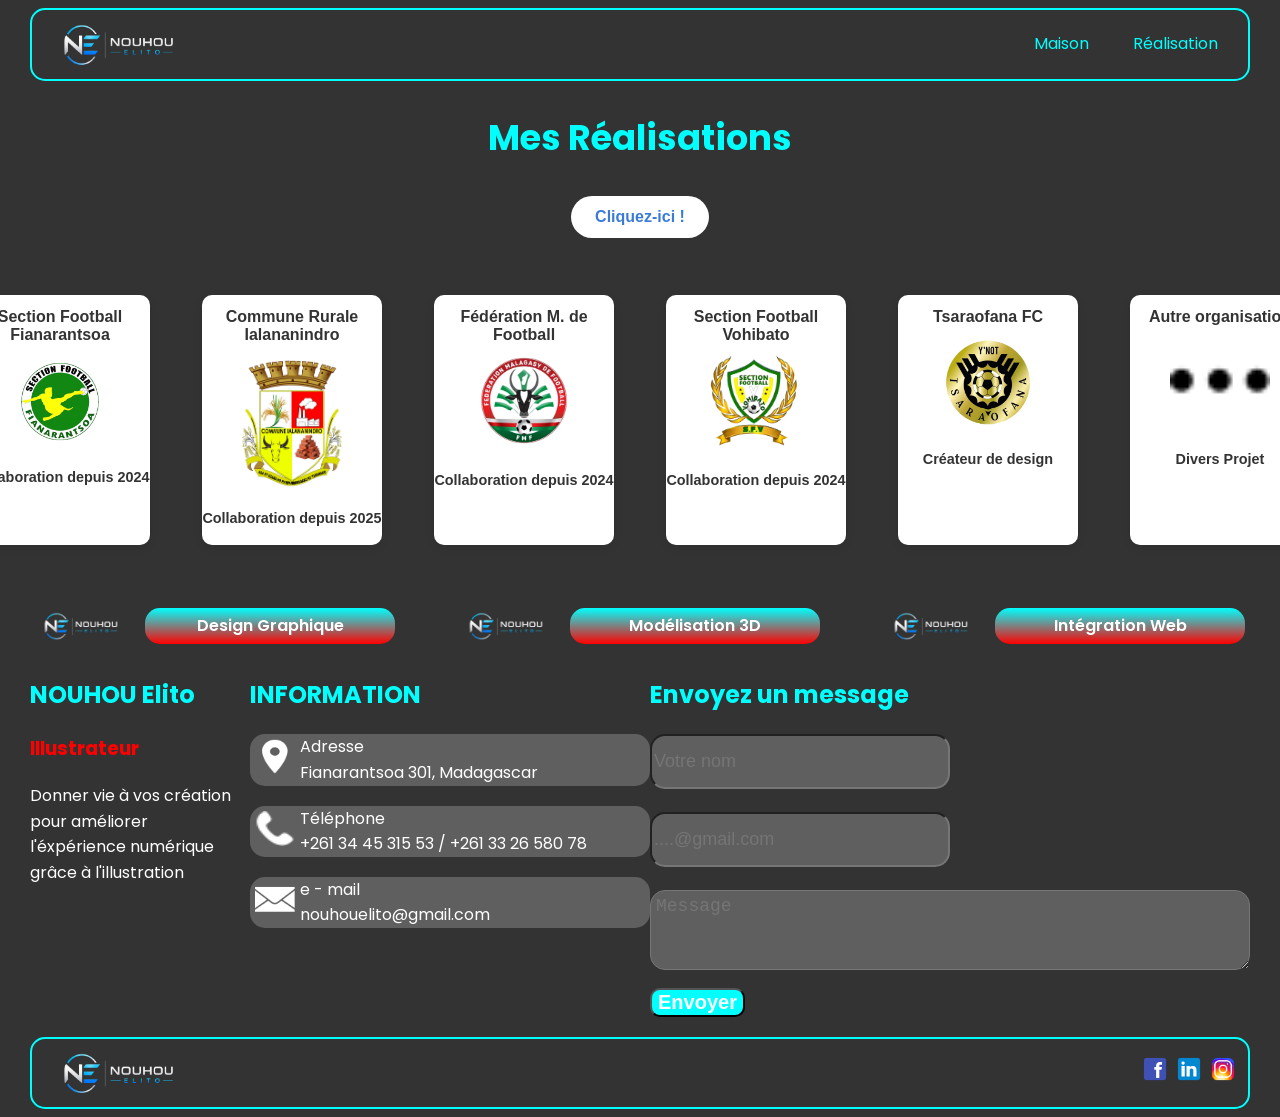
==== commit dca1819a: "Réalisation.html" ====
--- a/Réalisation.html
+++ b/Réalisation.html
@@ -227,7 +227,7 @@
             <h2>
                 NOUHOU Elito
             </h2>
-            Illustrateur <br> <br>
+            <h3>Illustrateur</h3>
             Donner vie à vos création pour améliorer <br> 
             l'éxpérience numérique grâce à l'illustration
         </article>
@@ -248,7 +248,7 @@
             </div>
             <div class="loca">
                 <img src="Sary/email.png" alt="" width="40px" height="40px">
-                e-mail <br>
+                e - mail <br>
                 nouhouelito@gmail.com
             </div>
         </article>
@@ -258,14 +258,14 @@
                 Envoyez un message
             </h2>
 
-            <div id="contact" class="py-5 fade-in">
+            <div id="contact" class="mex">
                 <form method="POST">
                     <div>
                         <input type="text" name="nom" placeholder="Votre nom" required>
                         <input type="email" name="email" placeholder="....@gmail.com" required>
                     </div>
                     <textarea name="message" placeholder="Message" required></textarea> <br>
-                    <button>Envoyer <img src="Sary/send.png" alt="" ></button>
+                    <button>Envoyer</button>
                 </form>
             </div>
         </article>
--- a/rea.css
+++ b/rea.css
@@ -138,7 +138,6 @@
     background: rgb(95, 95, 95);
     width: 400px;
     text-align: left;
-    padding-top: 7px;
     border-radius: 15px;
     margin-top: 20px;
 }
@@ -146,7 +145,7 @@
 .loca img {
     margin-left: 5px;
     margin-right: 5px;
-    
+    padding-top: 5px;
 }
 
 input {
@@ -246,6 +245,9 @@
     transform: translateY(0);
 }
 
+h3 {
+    color: red;
+}
 
 .menu{
     display: none;
@@ -294,7 +296,7 @@
         transform: translateX(0);
     }
     100% {
-        transform: translateX(-50%);
+        transform: translateX(-30%);
     }
 }
 
@@ -358,6 +360,10 @@
 
     .loca {
         width: 100%;
+    }
+
+    article {
+        text-align: center;
     }
 }
 
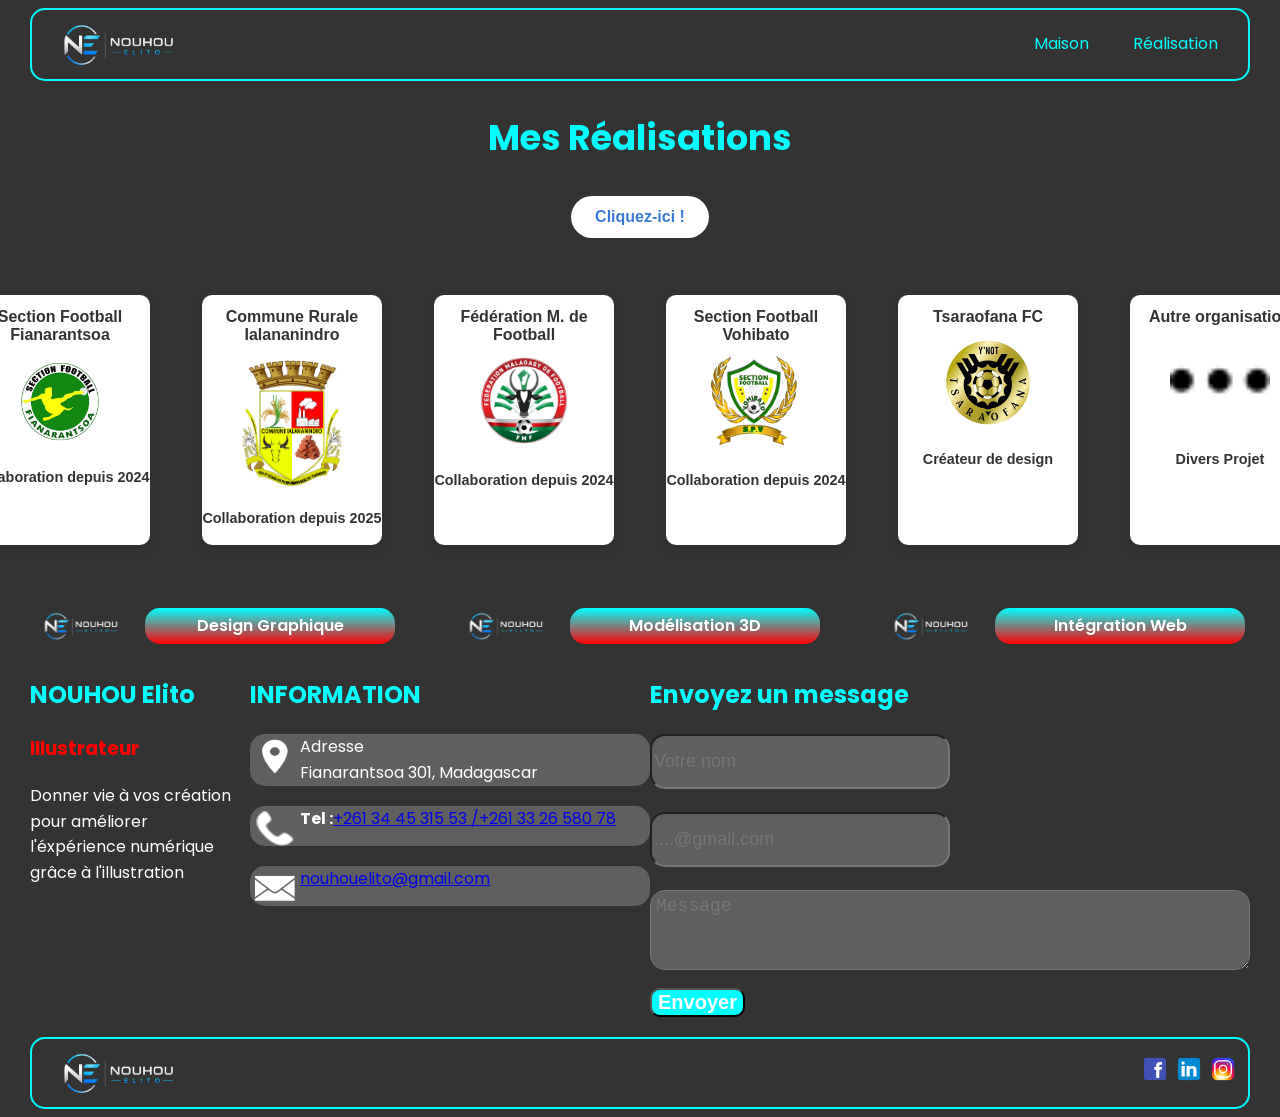
==== commit ffac5849: "Réalisation.html" ====
--- a/Réalisation.html
+++ b/Réalisation.html
@@ -241,16 +241,21 @@
                 Adresse <br>
                 Fianarantsoa 301, Madagascar
             </div>
-            <div class="loca">
-                <img src="Sary/phone.png" alt="" width="40px" height="40px">
-                Téléphone <br>
-                +261 34 45 315 53 / +261 33 26 580 78
-            </div>
-            <div class="loca">
-                <img src="Sary/email.png" alt="" width="40px" height="40px">
-                e - mail <br>
-                nouhouelito@gmail.com
-            </div>
+           <div class="loca">
+    <img src="Sary/phone.png" alt="Téléphone" width="40" height="40">
+    <strong>Tel :</strong><br>
+    <a href="https://wa.me/261344531553" target="_blank">+261 34 45 315 53 / </a>
+    <a href="tel:+261332658078">
+        +261 33 26 580 78
+    </a>
+</div>
+
+<div class="loca">
+    <img src="Sary/email.png" alt="E-mail" width="40" height="40">
+    <a href="mailto:nouhouelito@gmail.com">
+        nouhouelito@gmail.com
+    </a>
+</div>
         </article>
 
         <article>
